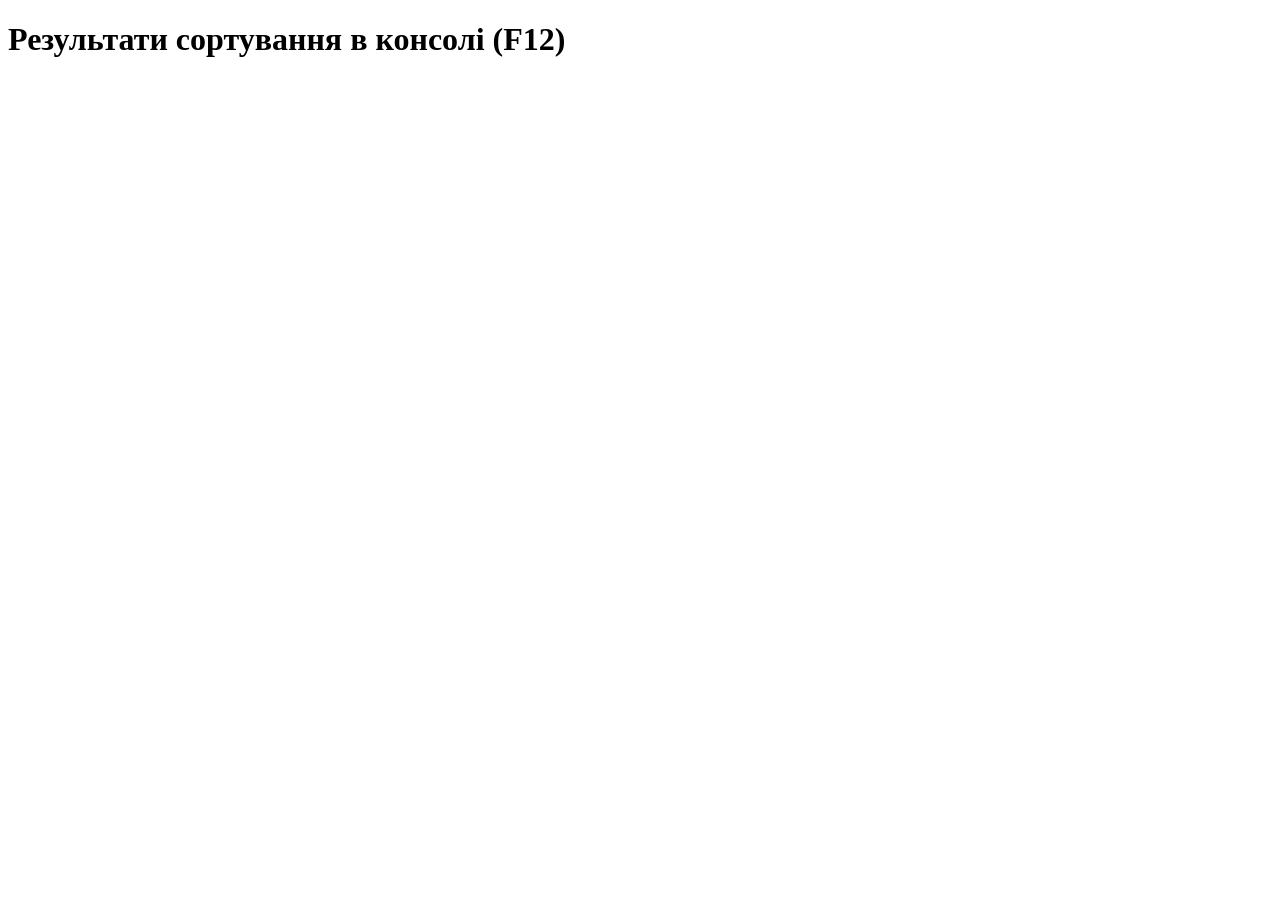
==== lab4/index.html @ 623c9061 "Create index.html" ====
<!DOCTYPE html>
<html lang="uk">
<head>
    <meta charset="UTF-8">
    <title>Лабораторна 4 - Сортування</title>
</head>
<body>
    <h1>Результати сортування в консолі (F12)</h1>

    <script src="MySortLib.js"></script>
    <script>
        const regularArray = Array.from({length: 105}, () => Math.floor(Math.random() * 1000));

        const sparseArray = [...regularArray];
        sparseArray[10] = undefined;
        sparseArray[50] = undefined;
        sparseArray[110] = 999; 

        console.log("--- ТЕСТ: Звичайний масив ---");
        MySortLib.bubbleSort(regularArray);
        MySortLib.quickSort(regularArray);

        console.log("\n--- ТЕСТ: Розріджений масив ---");
        MySortLib.insertionSort(sparseArray);
        MySortLib.shellSort(sparseArray);
    </script>
</body>
</html>
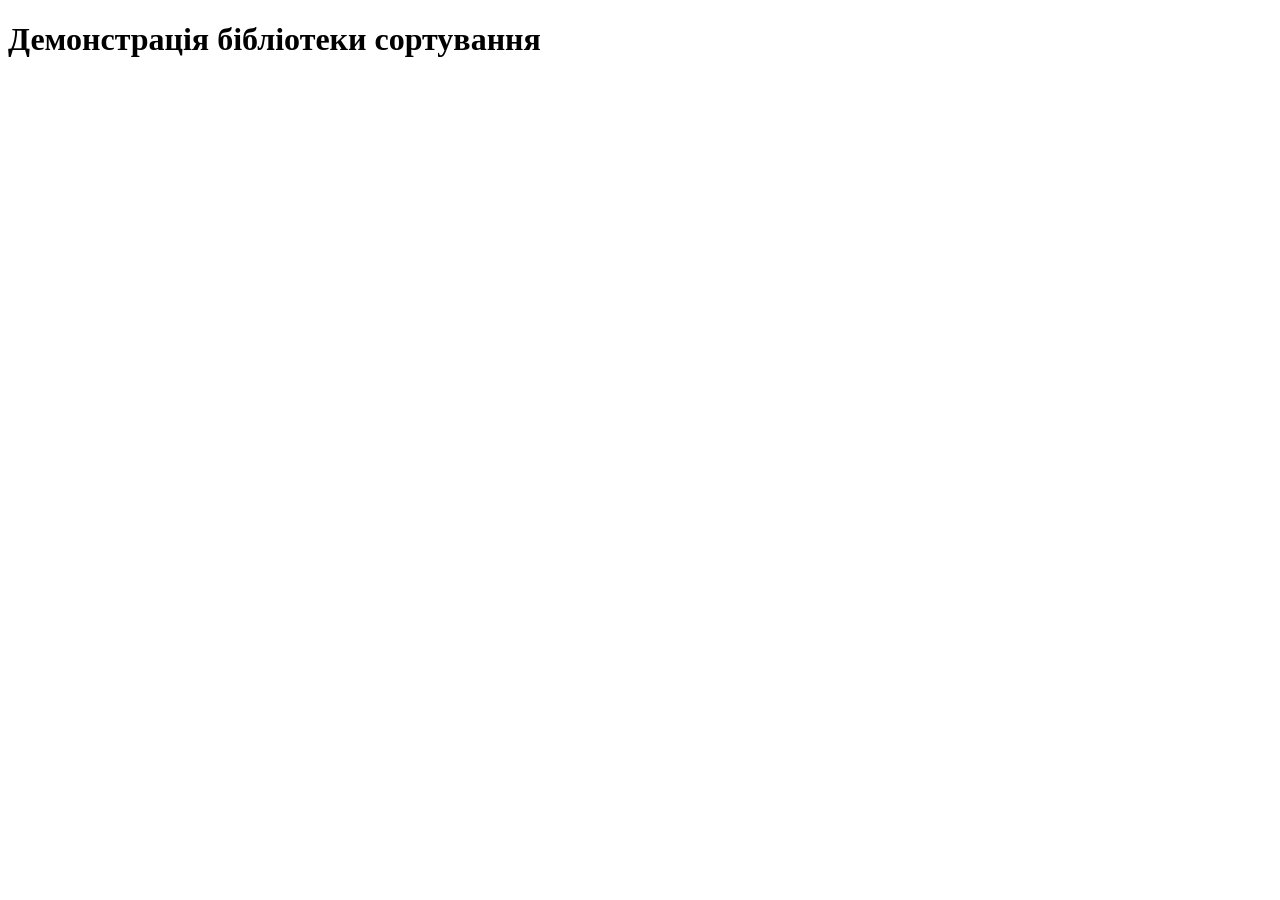
==== commit 9027bc98: "Update index.html" ====
--- a/lab4/index.html
+++ b/lab4/index.html
@@ -2,27 +2,13 @@
 <html lang="uk">
 <head>
     <meta charset="UTF-8">
-    <title>Лабораторна 4 - Сортування</title>
+    <meta name="viewport" content="width=device-width, initial-scale=1.0">
+    <title>Лабораторна робота №4</title>
 </head>
 <body>
-    <h1>Результати сортування в консолі (F12)</h1>
+    <h1>Демонстрація бібліотеки сортування</h1>
+    <div id="output"></div>
 
-    <script src="MySortLib.js"></script>
-    <script>
-        const regularArray = Array.from({length: 105}, () => Math.floor(Math.random() * 1000));
-
-        const sparseArray = [...regularArray];
-        sparseArray[10] = undefined;
-        sparseArray[50] = undefined;
-        sparseArray[110] = 999; 
-
-        console.log("--- ТЕСТ: Звичайний масив ---");
-        MySortLib.bubbleSort(regularArray);
-        MySortLib.quickSort(regularArray);
-
-        console.log("\n--- ТЕСТ: Розріджений масив ---");
-        MySortLib.insertionSort(sparseArray);
-        MySortLib.shellSort(sparseArray);
-    </script>
+    <script src="sort.js"></script>
 </body>
 </html>
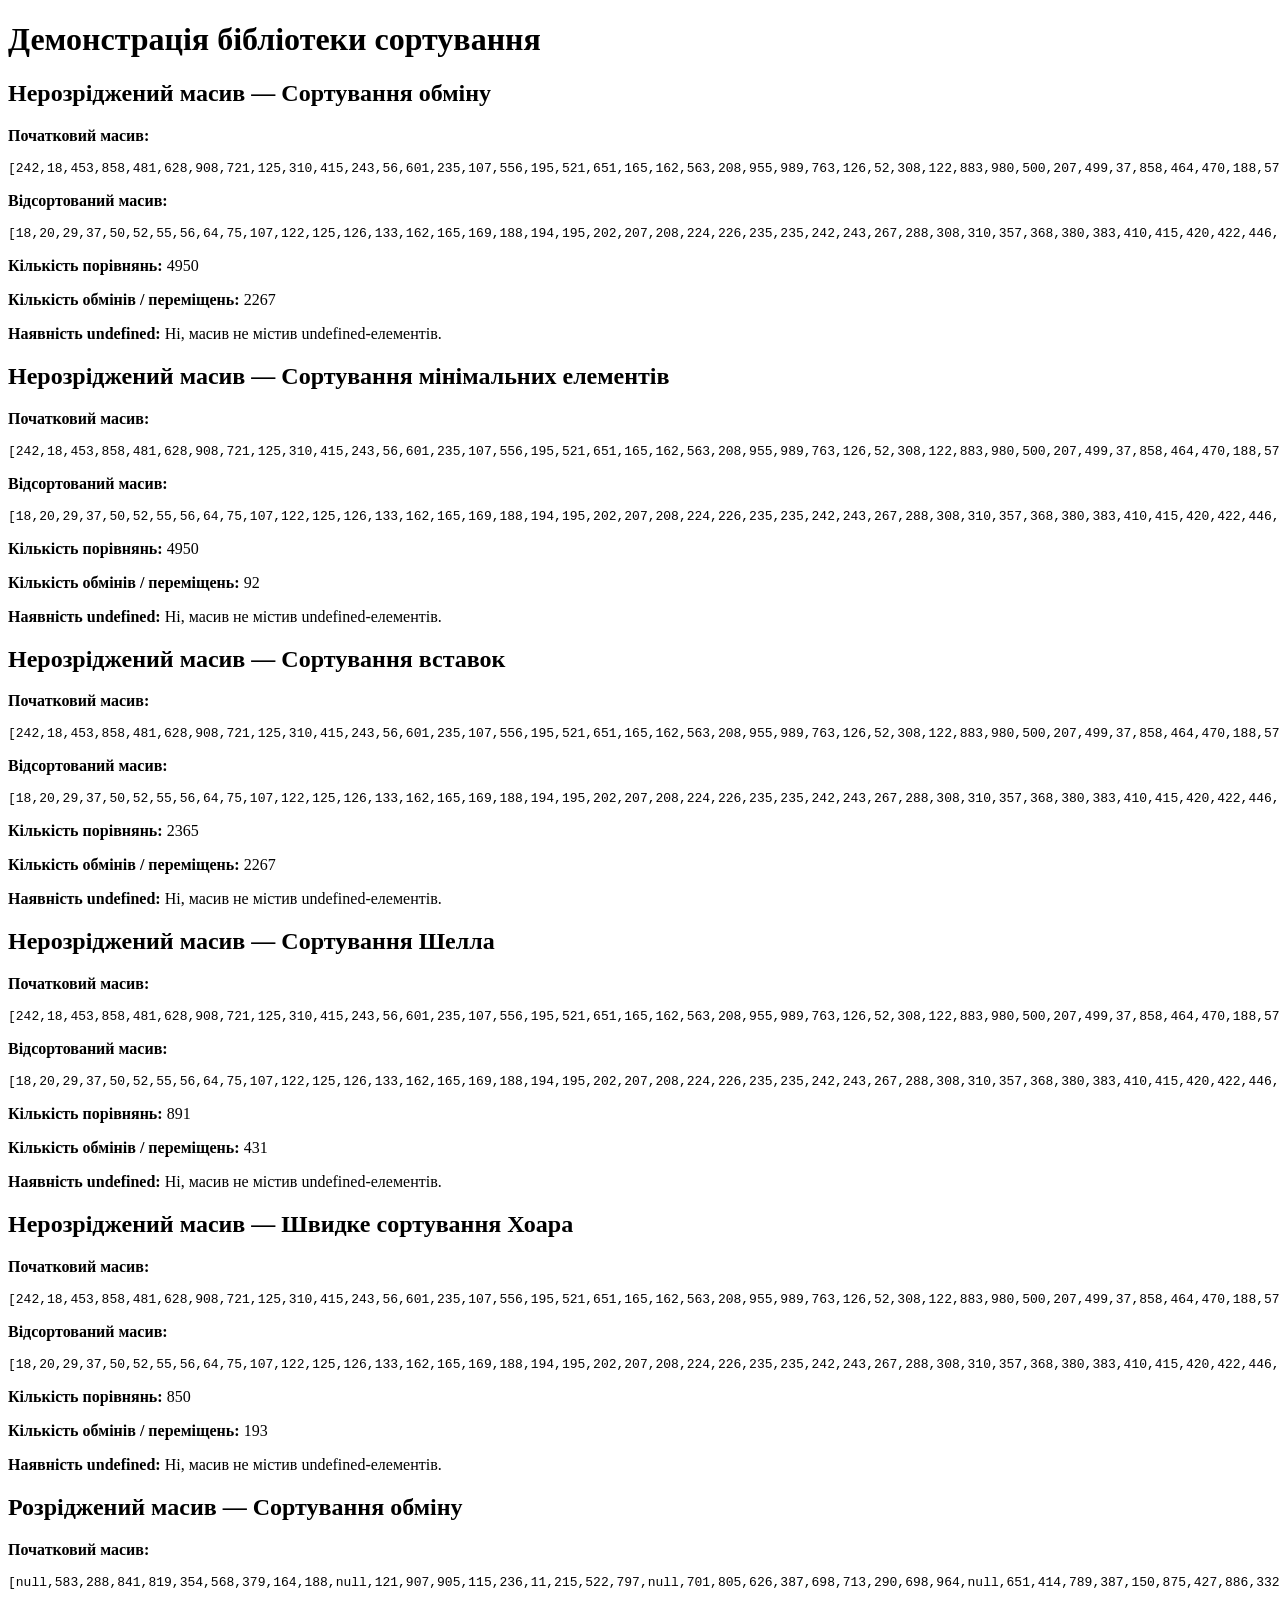
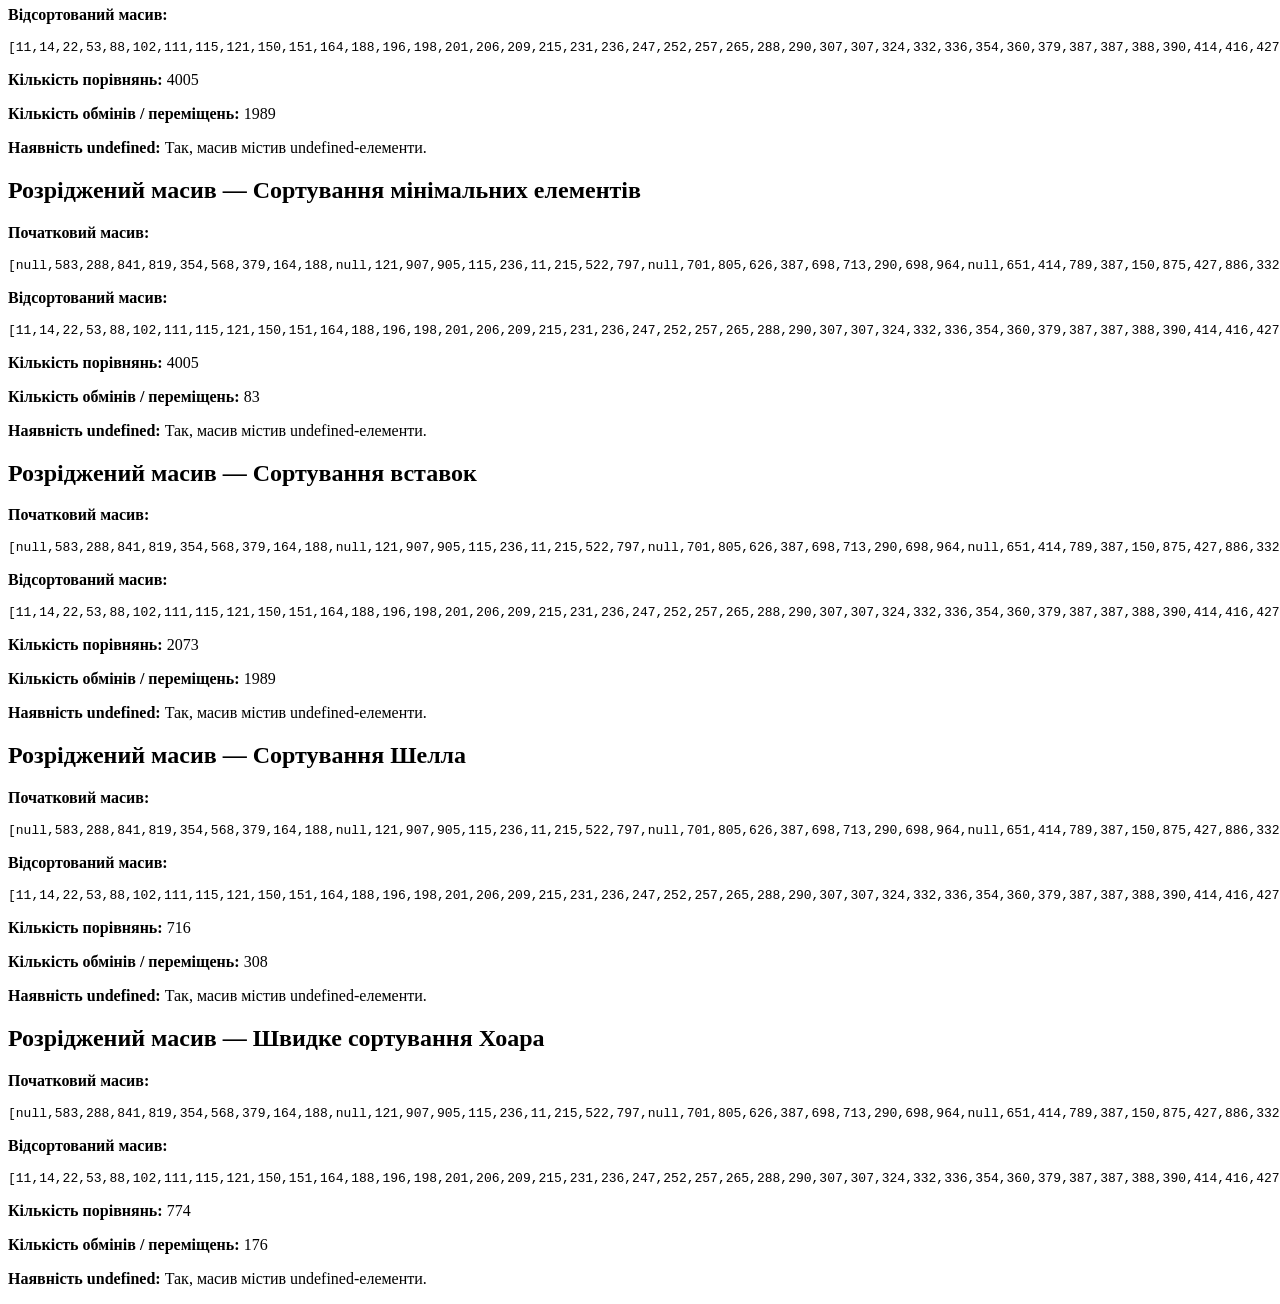
==== commit 00c6cbb9: "Update index.html" ====
--- a/lab4/index.html
+++ b/lab4/index.html
@@ -9,6 +9,6 @@
     <h1>Демонстрація бібліотеки сортування</h1>
     <div id="output"></div>
 
-    <script src="sort.js"></script>
+    <script src="MySortLib.js"></script>
 </body>
 </html>
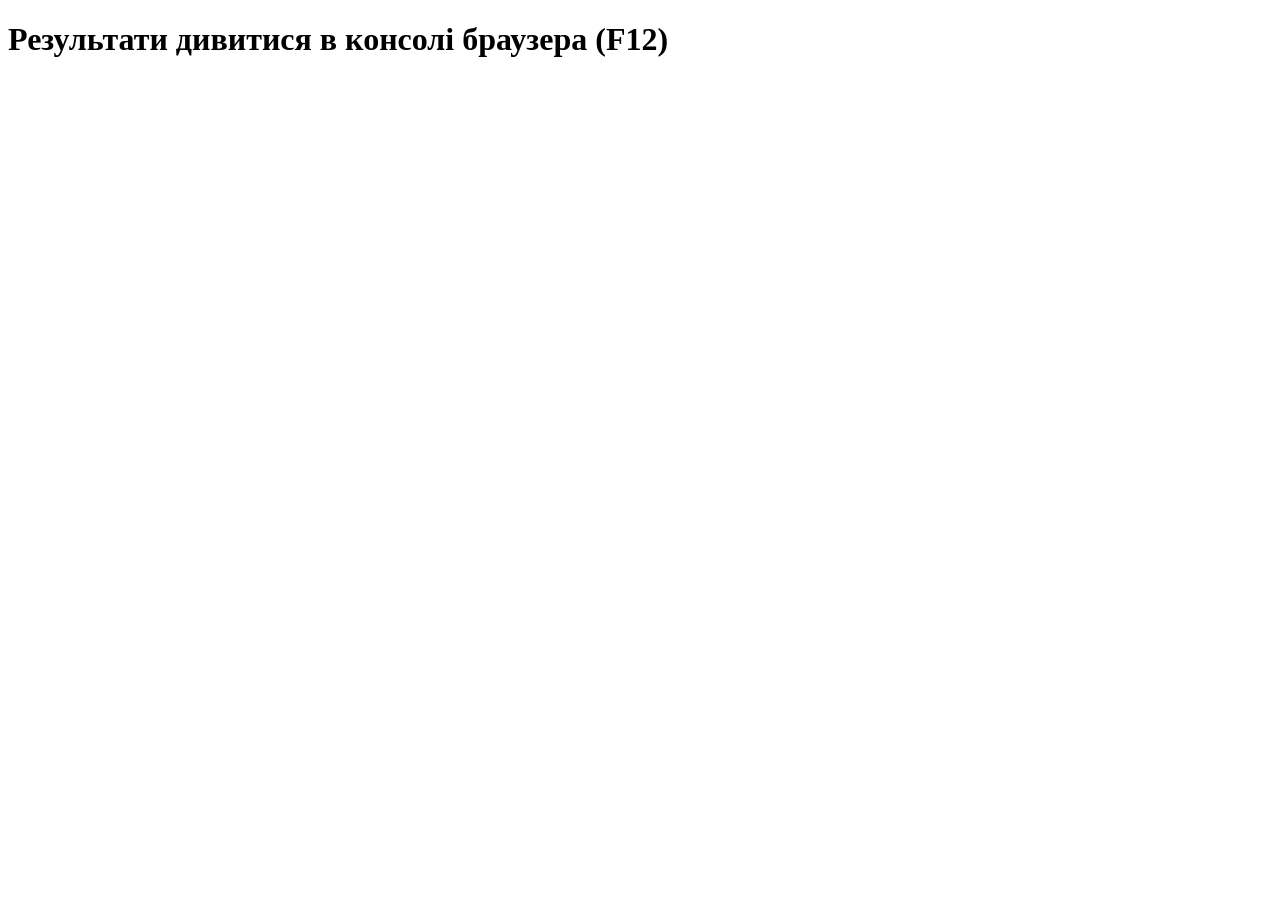
==== commit 73a0e876: "Update index.html" ====
--- a/lab4/index.html
+++ b/lab4/index.html
@@ -6,9 +6,8 @@
     <title>Лабораторна робота №4</title>
 </head>
 <body>
-    <h1>Демонстрація бібліотеки сортування</h1>
-    <div id="output"></div>
-
+    <h1>Результати дивитися в консолі браузера (F12)</h1>
+    
     <script src="MySortLib.js"></script>
 </body>
 </html>
